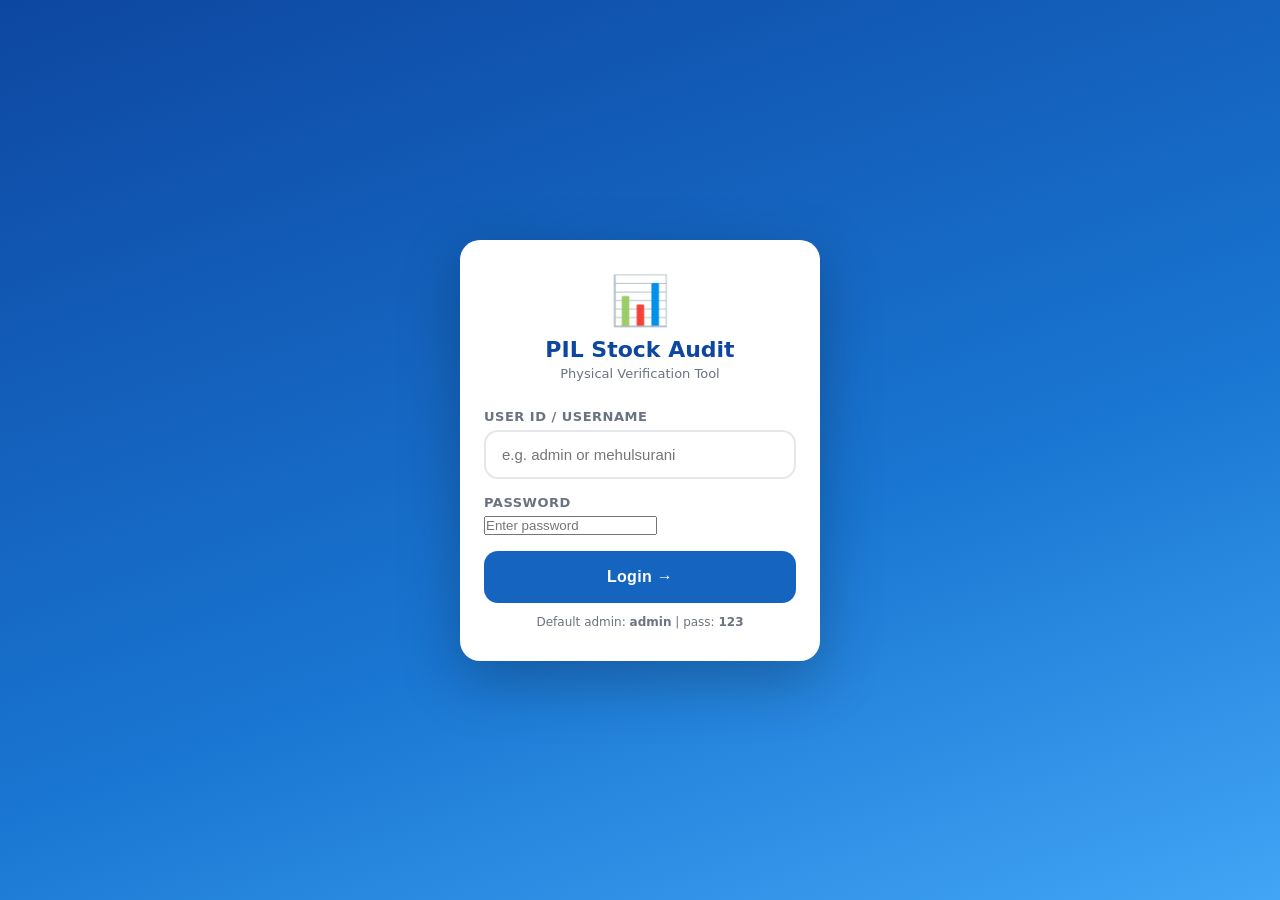
==== templates/index.html @ 413b3067 "Complete stock audit tool: mobile verification, extra stock with photos, ID/Password auth, and Railw" ====
<!DOCTYPE html>
<html lang="en">
<head>
  <meta charset="UTF-8">
  <meta name="viewport" content="width=device-width, initial-scale=1, maximum-scale=1, user-scalable=no">
  <meta name="theme-color" content="#1565C0">
  <meta name="apple-mobile-web-app-capable" content="yes">
  <meta name="apple-mobile-web-app-status-bar-style" content="black-translucent">
  <title>PIL Stock Audit</title>
  <link rel="stylesheet" href="/static/style.css?v=4">
</head>
<body>

<!-- ══ TOAST CONTAINER ══════════════════════════════ -->
<div class="toast-container" id="toastContainer"></div>

<!-- ══ SPINNER ══════════════════════════════════════ -->
<div class="spinner-overlay" id="spinner"><div class="spinner"></div></div>

<!-- ══════════════════════════════════════════════════
     LOGIN SCREEN — STEP 1: SELECT NAME
══════════════════════════════════════════════════ -->
<div id="loginScreen">
  <div class="login-card">
    <div class="login-logo">📊</div>
    <div class="login-title">PIL Stock Audit</div>
    <div class="login-sub">Physical Verification Tool</div>

    <!-- Step 1: User ID and Password Login -->
    <div id="loginStep1">
      <div class="form-group">
        <label>User ID / Username</label>
        <input type="text" id="loginUsername" placeholder="e.g. admin or mehulsurani" autocomplete="username">
      </div>
      <div class="form-group">
        <label>Password</label>
        <input type="password" id="loginPassword" placeholder="Enter password" autocomplete="current-password">
      </div>
      <button class="btn btn-primary" onclick="App.loginStep1()">Login →</button>
      <div style="font-size:12px; color:var(--text-muted); text-align:center; margin-top:12px;">
        Default admin: <b>admin</b> | pass: <b>123</b>
      </div>
    </div>

    <!-- Step 2: Department (non-admin only) -->
    <div id="loginStep2" style="display:none;">
      <div style="display:flex; align-items:center; gap:10px; margin-bottom:20px;">
        <button onclick="App.backToStep1()" style="background:none;border:none;font-size:20px;cursor:pointer;color:var(--primary);">←</button>
        <div>
          <div style="font-weight:700;" id="loginNameDisplay"></div>
          <div style="font-size:13px;color:var(--text-muted);">Select your department for stock verification</div>
        </div>
      </div>
      <div id="deptSelectList">
        <div class="empty-state" style="padding:24px 0;">
          <div class="empty-icon" style="font-size:32px;">⏳</div>
          <p>Loading departments...</p>
        </div>
      </div>
    </div>

  </div>
</div>

<!-- ══════════════════════════════════════════════════
     MAIN APP
══════════════════════════════════════════════════ -->
<div id="mainApp" style="display:none;">

  <!-- TOP BAR -->
  <div class="topbar">
    <div>
      <div class="topbar-title" id="topbarTitle">Stock Audit</div>
      <div class="topbar-user" id="topbarUser"></div>
    </div>
    <div class="topbar-right">
      <button class="icon-btn" onclick="App.logout()" title="Logout">⏻</button>
    </div>
  </div>

  <!-- ── DASHBOARD PAGE ─────────────────────────── -->
  <div class="page active" id="pageDashboard">

    <!-- Dashboard header row: title + refresh -->
    <div class="dash-header-row">
      <div class="section-title" style="margin:0;" id="dashSectionTitle">Departments</div>
      <button class="refresh-btn" onclick="Dashboard.refresh()" title="Refresh all departments">
        🔄 Refresh
      </button>
    </div>

    <div id="deptList">
      <div class="empty-state">
        <div class="empty-icon">📂</div>
        <p>No data loaded yet.</p>
      </div>
    </div>

    <!-- Admin only section -->
    <div id="adminSection" style="display:none;">
      <div class="divider"></div>
      <div class="section-title">Admin Actions</div>
      <button class="btn btn-primary" onclick="Modals.openImport()">📤 Import Excel</button>
      <div class="mt-8"></div>
      <button class="btn btn-outline" onclick="Admin.exportDept()">📥 Export Report</button>

      <!-- Staff Management -->
      <div class="divider"></div>
      <div class="section-title">👥 Team &amp; Role Management</div>
      <div class="text-muted" style="margin-bottom:10px; font-size:13px;">
        Create or remove team members and assign roles (Admin / Team).
      </div>

      <!-- Add new staff -->
      <div class="staff-add-card">
        <div class="form-group" style="margin-bottom:8px;">
          <input type="text" id="newStaffName" placeholder="Full Name (e.g. Rahul Sharma)">
        </div>
        <div style="display:flex; gap:8px; margin-bottom:8px;">
          <input type="text" id="newStaffUsername" placeholder="User ID (e.g. rahul)" style="flex:1;">
          <input type="password" id="newStaffPassword" placeholder="Password" style="flex:1;" value="123">
        </div>
        <div style="display:flex; justify-content:space-between; align-items:center;">
          <label class="admin-toggle">
            <input type="checkbox" id="newStaffAdmin"> <b>Make Admin</b> (full access)
          </label>
          <button class="btn btn-success" style="width:auto; padding:8px 18px; min-height:40px;" onclick="Staff.add()">➕ Add Member</button>
        </div>
      </div>

      <!-- Staff list -->
      <div id="staffList" style="margin-top:12px;">
        <div class="text-muted" style="text-align:center;padding:12px">Loading...</div>
      </div>
    </div>
  </div>

  <!-- ── AUDIT PAGE ──────────────────────────────── -->
  <div class="page" id="pageAudit">

    <!-- Dept chips — Admin only -->
    <div class="dept-selector" id="deptChips" style="display:none;"></div>

    <!-- Filter bar -->
    <div class="filter-bar">
      <div class="filter-bar-header">
        <span class="filter-title">🔍 Search &amp; Filter</span>
        <button class="filter-settings-btn" onclick="Modals.openFilterConfig()">⚙️ Filters</button>
      </div>
      <div class="filter-inputs">
        <input type="text" id="globalSearch" placeholder="Search anything..." oninput="Audit.applyFilter()">
        <div id="dynamicFilters"></div>
      </div>
    </div>

    <div class="results-meta" id="resultsMeta"></div>
    <div id="stockList"></div>
  </div>

  <!-- ── ADD NEW STOCK PAGE (Extra Stock + Photo combined) ── -->
  <div class="page" id="pageAdd">
    <div class="add-form">
      <div class="section-title">📦 Extra Stock Entry</div>
      <div class="text-muted" style="font-size:13px; margin-bottom:16px;">
        Found stock not in management sheet? Add it here with a photo.
      </div>

      <!-- Photo capture — at top -->
      <div class="form-group">
        <label>📸 Stock Photo <span style="font-weight:400;color:var(--text-muted)">(recommended)</span></label>
        <div class="photo-upload-area" id="extraPhotoArea" onclick="document.getElementById('extraPhotoInput').click()" style="margin-bottom:0;">
          <div class="photo-icon" id="extraPhotoIcon">📷</div>
          <div class="photo-label" id="extraPhotoLabel">Tap to take photo or choose from gallery</div>
          <img class="photo-preview" id="extraPhotoPreview" style="display:none;">
        </div>
        <input type="file" id="extraPhotoInput" accept="image/*" capture="environment"
               style="display:none" onchange="ExtraStock.onPhotoSelect(this)">
      </div>

      <!-- Stock detail fields (from dept columns) -->
      <div id="addFormFields">
        <div class="empty-state"><p>Loading fields...</p></div>
      </div>

      <div class="form-group">
        <label>Remark <span style="font-weight:400;color:var(--text-muted)">(optional)</span></label>
        <input type="text" id="extraRemark" placeholder="Any notes about this extra stock?">
      </div>

      <div class="mt-12" id="addSubmitBtn" style="display:none;">
        <button class="btn btn-success" onclick="ExtraStock.submit()">✅ Submit Extra Stock</button>
      </div>
    </div>
  </div>

  <!-- ── BOTTOM NAV (3 items) ──────────────────────── -->
  <div class="bottom-nav">
    <button class="nav-item active" id="nav-dashboard" onclick="App.showPage('dashboard')">
      <span class="nav-icon">🏠</span>
      <span>Home</span>
    </button>
    <button class="nav-item" id="nav-audit" onclick="App.showPage('audit')">
      <span class="nav-icon">✅</span>
      <span>Audit</span>
    </button>
    <button class="nav-item" id="nav-add" onclick="App.showPage('add')">
      <span class="nav-icon">➕</span>
      <span>Extra Stock</span>
    </button>
  </div>

</div>

<!-- ══════════════════════════════════════════════════
     MODAL: IMPORT EXCEL (Admin only)
══════════════════════════════════════════════════ -->
<div class="modal-overlay" id="importModal">
  <div class="modal-sheet">
    <div class="modal-handle"></div>
    <div class="modal-title">📤 Import Excel</div>

    <div class="form-group">
      <label>Department Name</label>
      <input type="text" id="importDeptName" placeholder="e.g. Fabric, Yarn, Packaging">
    </div>

    <div class="form-group">
      <label>Excel File</label>
      <input type="file" id="importFile" accept=".xlsx,.xls">
    </div>

    <div id="importQtyField" style="display:none;">
      <div class="form-group">
        <label>Management Qty Column Name <span style="font-weight:400;color:var(--text-muted)">(optional)</span></label>
        <input type="text" id="importQtyColumn" placeholder="e.g. Net, Qty, Weight — leave blank if none">
        <div id="importColumnsHint" style="font-size:12px; color:var(--text-muted); margin-top:4px;"></div>
      </div>
    </div>

    <div class="form-group" id="importPreview" style="display:none;">
      <div class="text-muted" id="importPreviewText"></div>
    </div>

    <button class="btn btn-primary" onclick="Admin.importExcel()">Import Now</button>
    <div class="mt-8"></div>
    <button class="btn btn-ghost" onclick="Modals.close('importModal')">Cancel</button>
  </div>
</div>

<!-- ══════════════════════════════════════════════════
     MODAL: FILTER CONFIG (User-configurable)
══════════════════════════════════════════════════ -->
<div class="modal-overlay" id="filterModal">
  <div class="modal-sheet">
    <div class="modal-handle"></div>
    <div class="modal-title">⚙️ Choose Your Filters</div>
    <div class="text-muted" style="margin-bottom:16px;">
      Select which columns appear as dedicated filter fields. Your choice is saved on this device.
    </div>
    <div class="filter-toggle-list" id="filterToggleList"></div>
    <div class="mt-16"></div>
    <button class="btn btn-primary" onclick="Audit.applyFilterConfig()">Apply</button>
    <div class="mt-8"></div>
    <button class="btn btn-ghost" onclick="Modals.close('filterModal')">Cancel</button>
  </div>
</div>

<!-- ══════════════════════════════════════════════════
     MODAL: STOCK CARD DETAIL (verify)
══════════════════════════════════════════════════ -->
<div class="modal-overlay" id="stockModal">
  <div class="modal-sheet" id="stockModalContent"></div>
</div>

<script src="https://cdn.sheetjs.com/xlsx-0.20.3/package/dist/xlsx.mini.min.js"></script>
<script src="/static/app.js?v=4"></script>
</body>
</html>
---- static/style.css ----
/* ═══════════════════════════════════════════════
   PIL STOCK AUDIT — MOBILE-FIRST CSS
   Designed ONLY for mobile phones
═══════════════════════════════════════════════ */

* { box-sizing: border-box; margin: 0; padding: 0; -webkit-tap-highlight-color: transparent; }

:root {
  --primary: #1565C0;
  --primary-light: #1976D2;
  --primary-dark: #0D47A1;
  --accent: #FF6F00;
  --success: #2E7D32;
  --warning: #F57F17;
  --danger: #C62828;
  --bg: #F0F4F8;
  --card-bg: #FFFFFF;
  --text: #1A1A2E;
  --text-muted: #6B7280;
  --border: #E5E7EB;
  --radius: 14px;
  --shadow: 0 2px 12px rgba(0,0,0,0.08);
  --bottom-nav-height: 68px;
}

html, body {
  font-family: 'Segoe UI', system-ui, -apple-system, sans-serif;
  background: var(--bg);
  color: var(--text);
  min-height: 100vh;
  font-size: 15px;
  overscroll-behavior: none;
}

/* ── SCREEN SYSTEM ───────────────────────────────── */
.screen { display: none; min-height: 100vh; }
.screen.active { display: block; }

/* ══════════════════════════════════════════════════
   LOGIN SCREEN
══════════════════════════════════════════════════ */
#loginScreen {
  display: flex;
  flex-direction: column;
  align-items: center;
  justify-content: center;
  min-height: 100vh;
  padding: 24px;
  background: linear-gradient(160deg, #0D47A1 0%, #1976D2 60%, #42A5F5 100%);
}

.login-card {
  background: white;
  border-radius: 20px;
  padding: 32px 24px;
  width: 100%;
  max-width: 360px;
  box-shadow: 0 20px 60px rgba(0,0,0,0.25);
}

.login-logo {
  font-size: 48px;
  text-align: center;
  margin-bottom: 8px;
}

.login-title {
  font-size: 22px;
  font-weight: 700;
  color: var(--primary-dark);
  text-align: center;
  margin-bottom: 4px;
}

.login-sub {
  font-size: 13px;
  color: var(--text-muted);
  text-align: center;
  margin-bottom: 28px;
}

/* ── FORM ELEMENTS ───────────────────────────────── */
select, input[type="text"], input[type="number"], input[type="file"], textarea {
  width: 100%;
  padding: 14px 16px;
  border: 2px solid var(--border);
  border-radius: var(--radius);
  font-size: 15px;
  color: var(--text);
  background: white;
  outline: none;
  transition: border-color 0.2s;
  -webkit-appearance: none;
  appearance: none;
}

select:focus, input:focus, textarea:focus {
  border-color: var(--primary);
}

label {
  display: block;
  font-size: 13px;
  font-weight: 600;
  color: var(--text-muted);
  margin-bottom: 6px;
  text-transform: uppercase;
  letter-spacing: 0.5px;
}

.form-group { margin-bottom: 16px; }

/* ── BUTTONS ─────────────────────────────────────── */
.btn {
  display: flex;
  align-items: center;
  justify-content: center;
  gap: 8px;
  width: 100%;
  padding: 15px 20px;
  border: none;
  border-radius: var(--radius);
  font-size: 16px;
  font-weight: 600;
  cursor: pointer;
  transition: opacity 0.15s, transform 0.1s;
  min-height: 52px;
  letter-spacing: 0.3px;
}

.btn:active { transform: scale(0.97); opacity: 0.9; }

.btn-primary { background: var(--primary); color: white; }
.btn-success { background: var(--success); color: white; }
.btn-accent  { background: var(--accent); color: white; }
.btn-danger  { background: var(--danger); color: white; }
.btn-outline {
  background: transparent;
  color: var(--primary);
  border: 2px solid var(--primary);
}
.btn-sm {
  padding: 10px 16px;
  font-size: 14px;
  min-height: 42px;
}
.btn-ghost {
  background: var(--bg);
  color: var(--text);
  border: none;
}

/* ══════════════════════════════════════════════════
   MAIN APP LAYOUT
══════════════════════════════════════════════════ */
#mainApp { padding-bottom: var(--bottom-nav-height); }

/* ── TOP HEADER ──────────────────────────────────── */
.topbar {
  position: sticky;
  top: 0;
  z-index: 100;
  background: var(--primary);
  color: white;
  padding: 14px 16px 12px;
  display: flex;
  align-items: center;
  justify-content: space-between;
  box-shadow: 0 2px 8px rgba(0,0,0,0.2);
}

.topbar-title { font-size: 17px; font-weight: 700; }
.topbar-user  { font-size: 13px; opacity: 0.85; }
.topbar-right { display: flex; align-items: center; gap: 12px; }

.icon-btn {
  background: rgba(255,255,255,0.15);
  border: none;
  color: white;
  width: 36px; height: 36px;
  border-radius: 50%;
  font-size: 18px;
  cursor: pointer;
  display: flex; align-items: center; justify-content: center;
}

/* ── BOTTOM NAV ──────────────────────────────────── */
.bottom-nav {
  position: fixed;
  bottom: 0; left: 0; right: 0;
  height: var(--bottom-nav-height);
  background: white;
  border-top: 1px solid var(--border);
  display: flex;
  z-index: 200;
  box-shadow: 0 -4px 16px rgba(0,0,0,0.08);
}

.nav-item {
  flex: 1;
  display: flex;
  flex-direction: column;
  align-items: center;
  justify-content: center;
  gap: 3px;
  cursor: pointer;
  border: none;
  background: none;
  color: var(--text-muted);
  font-size: 12px;
  font-weight: 500;
  padding: 8px 0;
  transition: color 0.2s;
  -webkit-tap-highlight-color: transparent;
}

.nav-item .nav-icon { font-size: 22px; line-height: 1; }
.nav-item.active { color: var(--primary); }
.nav-item.active .nav-icon { transform: scale(1.1); }

/* ── PAGE CONTENT ────────────────────────────────── */
.page { display: none; padding: 16px; }
.page.active { display: block; }

/* ══════════════════════════════════════════════════
   DASHBOARD (DEPT PROGRESS)
══════════════════════════════════════════════════ */
.section-title {
  font-size: 13px;
  font-weight: 700;
  color: var(--text-muted);
  text-transform: uppercase;
  letter-spacing: 0.8px;
  margin-bottom: 12px;
}

.dept-card {
  background: var(--card-bg);
  border-radius: var(--radius);
  padding: 16px;
  margin-bottom: 12px;
  box-shadow: var(--shadow);
  cursor: pointer;
  transition: transform 0.15s;
}

.dept-card:active { transform: scale(0.98); }

.dept-card-header {
  display: flex;
  align-items: center;
  justify-content: space-between;
  margin-bottom: 12px;
}

.dept-name { font-size: 17px; font-weight: 700; }
.dept-count { font-size: 13px; color: var(--text-muted); }

.progress-bar {
  background: var(--bg);
  border-radius: 100px;
  height: 10px;
  overflow: hidden;
}

.progress-fill {
  height: 100%;
  border-radius: 100px;
  background: linear-gradient(90deg, var(--primary), #42A5F5);
  transition: width 0.6s ease;
}

.dept-stats {
  display: flex;
  gap: 12px;
  margin-top: 10px;
}

.stat-pill {
  flex: 1;
  text-align: center;
  padding: 6px;
  border-radius: 8px;
  font-size: 12px;
  font-weight: 600;
}

.stat-pill.verified { background: #E8F5E9; color: var(--success); }
.stat-pill.pending  { background: #FFF8E1; color: var(--warning); }
.stat-pill.diff     { background: #FFEBEE; color: var(--danger); }

/* Admin actions inside dept card */
.dept-card-admin-actions {
  display: flex;
  gap: 8px;
  margin-top: 14px;
  padding-top: 12px;
  border-top: 1px dashed var(--border);
}
.btn-card-action {
  flex: 1;
  padding: 8px 10px;
  border-radius: 8px;
  font-size: 13px;
  font-weight: 600;
  cursor: pointer;
  display: flex;
  align-items: center;
  justify-content: center;
  gap: 4px;
  transition: all 0.15s;
  border: 1px solid transparent;
}
.btn-card-action:active {
  transform: scale(0.97);
}
.btn-card-action.export {
  background: #E3F2FD;
  color: var(--primary);
  border-color: #BBDEFB;
}
.btn-card-action.remove {
  background: #FFEBEE;
  color: var(--danger);
  border-color: #FFCDD2;
}

/* ══════════════════════════════════════════════════
   AUDIT (STOCK LIST)
══════════════════════════════════════════════════ */
.filter-bar {
  background: white;
  border-radius: var(--radius);
  padding: 12px;
  margin-bottom: 12px;
  box-shadow: var(--shadow);
}

.filter-bar-header {
  display: flex;
  align-items: center;
  justify-content: space-between;
  margin-bottom: 10px;
}

.filter-title { font-size: 14px; font-weight: 600; }

.filter-settings-btn {
  background: var(--bg);
  border: none;
  border-radius: 8px;
  padding: 6px 10px;
  font-size: 13px;
  cursor: pointer;
  color: var(--primary);
  font-weight: 600;
}

.filter-inputs { display: flex; flex-direction: column; gap: 8px; }

.filter-inputs input {
  padding: 11px 14px;
  font-size: 14px;
  border-radius: 10px;
  border: 1.5px solid var(--border);
}

.results-meta {
  font-size: 13px;
  color: var(--text-muted);
  margin-bottom: 10px;
  padding: 0 4px;
}

/* ── STOCK CARD ──────────────────────────────────── */
.stock-card {
  background: var(--card-bg);
  border-radius: var(--radius);
  padding: 14px;
  margin-bottom: 10px;
  box-shadow: var(--shadow);
  border-left: 4px solid var(--border);
  transition: border-color 0.2s;
}

.stock-card.verified   { border-left-color: var(--success); }
.stock-card.discrepant { border-left-color: var(--danger); }
.stock-card.editing    { border-left-color: var(--warning); }

.stock-card-header {
  display: flex;
  justify-content: space-between;
  align-items: flex-start;
  margin-bottom: 10px;
}

.stock-card-title { font-size: 16px; font-weight: 700; }
.stock-card-sub   { font-size: 13px; color: var(--text-muted); margin-top: 2px; }

.status-badge {
  padding: 4px 10px;
  border-radius: 100px;
  font-size: 11px;
  font-weight: 700;
  text-transform: uppercase;
  letter-spacing: 0.5px;
  white-space: nowrap;
}

.badge-pending    { background: #FFF8E1; color: var(--warning); }
.badge-verified   { background: #E8F5E9; color: var(--success); }
.badge-discrepant { background: #FFEBEE; color: var(--danger); }

.stock-data-grid {
  display: grid;
  grid-template-columns: 1fr 1fr;
  gap: 6px;
  margin-bottom: 12px;
}

.data-item { font-size: 13px; }
.data-label { color: var(--text-muted); font-size: 11px; text-transform: uppercase; font-weight: 600; }
.data-value { font-weight: 600; margin-top: 1px; }

.mgmt-qty-row {
  display: flex;
  align-items: center;
  justify-content: space-between;
  background: var(--bg);
  border-radius: 10px;
  padding: 10px 14px;
  margin-bottom: 12px;
}

.mgmt-qty-label { font-size: 13px; color: var(--text-muted); }
.mgmt-qty-value { font-size: 18px; font-weight: 700; color: var(--primary); }

.warning-banner {
  background: #FFF8E1;
  border: 1px solid #FFE082;
  border-radius: 8px;
  padding: 8px 12px;
  font-size: 13px;
  color: var(--warning);
  margin-bottom: 10px;
  display: flex;
  align-items: center;
  gap: 6px;
}

.action-row {
  display: grid;
  grid-template-columns: 1fr 1fr;
  gap: 8px;
  margin-top: 10px;
}

.action-row .btn-success { grid-column: span 2; }

/* ══════════════════════════════════════════════════
   ADD NEW STOCK
══════════════════════════════════════════════════ */
.add-form {
  background: white;
  border-radius: var(--radius);
  padding: 16px;
  box-shadow: var(--shadow);
}

/* ══════════════════════════════════════════════════
   PHOTO TAB
══════════════════════════════════════════════════ */
.photo-upload-area {
  background: white;
  border: 2px dashed var(--border);
  border-radius: var(--radius);
  padding: 32px 16px;
  text-align: center;
  margin-bottom: 16px;
  cursor: pointer;
}

.photo-upload-area.has-file {
  border-color: var(--primary);
  background: #E3F2FD;
}

.photo-icon { font-size: 48px; margin-bottom: 8px; }
.photo-label { font-size: 15px; color: var(--text-muted); }
.photo-preview {
  width: 100%;
  max-height: 250px;
  object-fit: cover;
  border-radius: 10px;
  margin-top: 10px;
  display: none;
}

/* ══════════════════════════════════════════════════
   ADMIN PANEL
══════════════════════════════════════════════════ */
.admin-card {
  background: white;
  border-radius: var(--radius);
  padding: 16px;
  margin-bottom: 12px;
  box-shadow: var(--shadow);
}

.admin-card-title {
  font-size: 16px;
  font-weight: 700;
  margin-bottom: 12px;
  display: flex;
  align-items: center;
  gap: 8px;
}

/* ══════════════════════════════════════════════════
   MODALS
══════════════════════════════════════════════════ */
.modal-overlay {
  position: fixed;
  inset: 0;
  background: rgba(0,0,0,0.5);
  z-index: 500;
  display: none;
  align-items: flex-end;
  justify-content: center;
}

.modal-overlay.open { display: flex; }

.modal-sheet {
  background: white;
  border-radius: 20px 20px 0 0;
  width: 100%;
  max-height: 85vh;
  overflow-y: auto;
  padding: 20px 16px 32px;
  animation: slideUp 0.25s ease;
}

@keyframes slideUp {
  from { transform: translateY(100%); }
  to   { transform: translateY(0); }
}

.modal-handle {
  width: 40px; height: 4px;
  background: var(--border);
  border-radius: 100px;
  margin: 0 auto 16px;
}

.modal-title {
  font-size: 18px;
  font-weight: 700;
  margin-bottom: 16px;
}

/* ── FILTER CONFIG MODAL ─────────────────────────── */
.filter-toggle-list { display: flex; flex-direction: column; gap: 8px; }

.filter-toggle-item {
  display: flex;
  align-items: center;
  justify-content: space-between;
  padding: 12px 14px;
  background: var(--bg);
  border-radius: 10px;
}

.toggle-label { font-size: 15px; font-weight: 500; }

/* Custom toggle switch */
.toggle {
  position: relative;
  width: 48px; height: 26px;
}

.toggle input { opacity: 0; width: 0; height: 0; }

.toggle-slider {
  position: absolute;
  cursor: pointer;
  inset: 0;
  background: #ccc;
  border-radius: 26px;
  transition: 0.3s;
}

.toggle-slider:before {
  content: "";
  position: absolute;
  width: 20px; height: 20px;
  left: 3px; top: 3px;
  background: white;
  border-radius: 50%;
  transition: 0.3s;
}

.toggle input:checked + .toggle-slider { background: var(--primary); }
.toggle input:checked + .toggle-slider:before { transform: translateX(22px); }

/* ══════════════════════════════════════════════════
   TOAST NOTIFICATIONS
══════════════════════════════════════════════════ */
.toast-container {
  position: fixed;
  top: 16px; left: 50%;
  transform: translateX(-50%);
  z-index: 9999;
  display: flex;
  flex-direction: column;
  gap: 8px;
  width: 90%;
  max-width: 340px;
}

.toast {
  padding: 12px 16px;
  border-radius: 12px;
  font-size: 14px;
  font-weight: 500;
  color: white;
  box-shadow: 0 4px 16px rgba(0,0,0,0.2);
  animation: fadeInDown 0.3s ease, fadeOut 0.3s ease 2.7s forwards;
}

.toast.success { background: var(--success); }
.toast.error   { background: var(--danger); }
.toast.warning { background: var(--warning); }
.toast.info    { background: var(--primary); }

@keyframes fadeInDown {
  from { opacity: 0; transform: translateY(-10px); }
  to   { opacity: 1; transform: translateY(0); }
}

@keyframes fadeOut {
  to { opacity: 0; transform: translateY(-10px); }
}

/* ══════════════════════════════════════════════════
   LOADING SPINNER
══════════════════════════════════════════════════ */
.spinner-overlay {
  position: fixed; inset: 0;
  background: rgba(255,255,255,0.7);
  display: none;
  align-items: center;
  justify-content: center;
  z-index: 800;
  backdrop-filter: blur(2px);
}

.spinner-overlay.show { display: flex; }

.spinner {
  width: 44px; height: 44px;
  border: 4px solid var(--border);
  border-top-color: var(--primary);
  border-radius: 50%;
  animation: spin 0.8s linear infinite;
}

@keyframes spin { to { transform: rotate(360deg); } }

/* ══════════════════════════════════════════════════
   EMPTY STATES
══════════════════════════════════════════════════ */
.empty-state {
  text-align: center;
  padding: 48px 24px;
  color: var(--text-muted);
}

.empty-state .empty-icon { font-size: 48px; margin-bottom: 12px; }
.empty-state p { font-size: 15px; }

/* ══════════════════════════════════════════════════
   DEPT SELECTOR (top of Audit page)
══════════════════════════════════════════════════ */
.dept-selector {
  display: flex;
  gap: 8px;
  overflow-x: auto;
  padding-bottom: 4px;
  margin-bottom: 12px;
  scrollbar-width: none;
}

.dept-selector::-webkit-scrollbar { display: none; }

.dept-chip {
  padding: 8px 16px;
  border-radius: 100px;
  border: 2px solid var(--border);
  background: white;
  font-size: 13px;
  font-weight: 600;
  white-space: nowrap;
  cursor: pointer;
  color: var(--text-muted);
  transition: all 0.2s;
}

.dept-chip.active {
  background: var(--primary);
  border-color: var(--primary);
  color: white;
}

/* ══════════════════════════════════════════════════
   UTILITIES
══════════════════════════════════════════════════ */
.mt-8  { margin-top: 8px; }
.mt-12 { margin-top: 12px; }
.mt-16 { margin-top: 16px; }
.text-center { text-align: center; }
.text-muted { color: var(--text-muted); font-size: 13px; }
.divider { height: 1px; background: var(--border); margin: 16px 0; }

/* ── DASHBOARD HEADER ROW ────────────────────────── */
.dash-header-row {
  display: flex;
  align-items: center;
  justify-content: space-between;
  margin: 4px 0 12px;
}
.refresh-btn {
  background: var(--primary);
  color: white;
  border: none;
  border-radius: 20px;
  padding: 7px 16px;
  font-size: 13px;
  font-weight: 600;
  cursor: pointer;
  display: flex;
  align-items: center;
  gap: 5px;
}
.refresh-btn:active { opacity: 0.8; transform: scale(0.97); }

/* ── STATUS BADGES ───────────────────────────────── */
.status-badge {
  font-size: 11px;
  font-weight: 700;
  padding: 3px 10px;
  border-radius: 20px;
  letter-spacing: 0.3px;
}
.status-badge.ready   { background: #C8E6C9; color: #1B5E20; }
.status-badge.working { background: #FFF3E0; color: #E65100; }

/* Progress bar done state — green */
.progress-fill.done { background: #2E7D32; }

/* ── STAFF MANAGEMENT ────────────────────────────── */
.staff-add-card {
  background: white;
  border: 1px solid var(--border);
  border-radius: var(--radius);
  padding: 14px;
  margin-bottom: 12px;
  box-shadow: 0 1px 4px rgba(0,0,0,0.04);
}
.staff-add-row {
  display: flex;
  align-items: center;
  gap: 8px;
  margin-bottom: 4px;
}
.admin-toggle {
  display: flex;
  align-items: center;
  gap: 6px;
  font-size: 13px;
  color: var(--text);
  white-space: nowrap;
  cursor: pointer;
}
.staff-row {
  display: flex;
  align-items: center;
  justify-content: space-between;
  padding: 10px 12px;
  background: var(--bg);
  border-radius: 10px;
  margin-bottom: 6px;
}
.staff-info { display: flex; align-items: center; gap: 8px; }
.staff-name { font-weight: 600; font-size: 14px; }
.staff-badge {
  font-size: 10px;
  font-weight: 700;
  padding: 2px 8px;
  border-radius: 12px;
  letter-spacing: 0.3px;
}
.staff-badge.admin { background: #E3F2FD; color: var(--primary); }
.staff-badge.team  { background: #F3E5F5; color: #6A1B9A; }
.staff-actions { display: flex; gap: 6px; }
.btn-icon {
  background: none;
  border: 1px solid var(--border);
  border-radius: 8px;
  padding: 5px 8px;
  font-size: 15px;
  cursor: pointer;
}
.btn-icon.danger { border-color: #FFCDD2; color: var(--danger); }
.btn-icon:active { opacity: 0.7; }
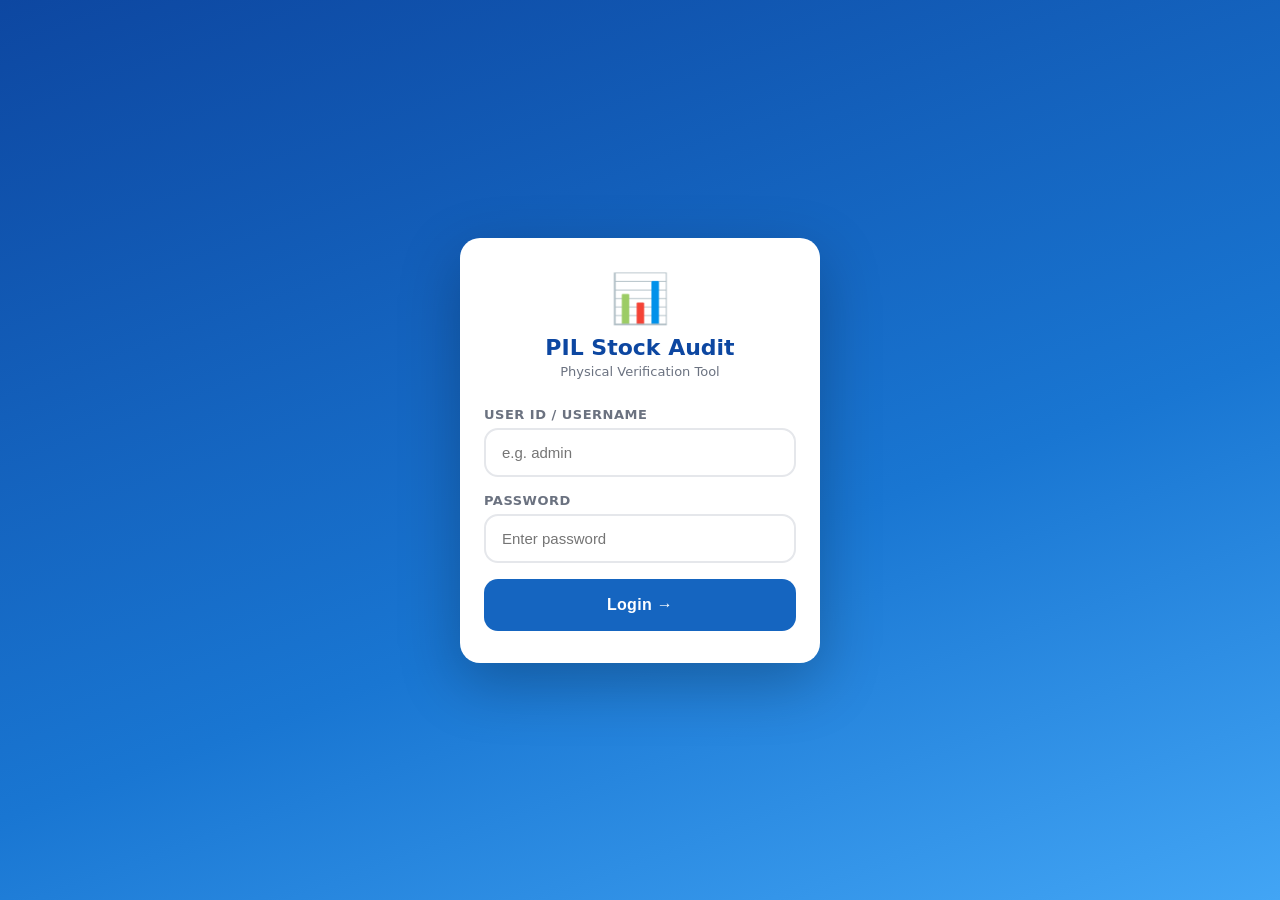
==== commit e0ecdc28: "fix(ui): style password input identical to userid, remove default password hint, and clean placehold" ====
--- a/templates/index.html
+++ b/templates/index.html
@@ -7,7 +7,8 @@
   <meta name="apple-mobile-web-app-capable" content="yes">
   <meta name="apple-mobile-web-app-status-bar-style" content="black-translucent">
   <title>PIL Stock Audit</title>
-  <link rel="stylesheet" href="/static/style.css?v=4">
+  <link rel="stylesheet" href="https://cdn.jsdelivr.net/npm/bootstrap-icons@1.11.2/font/bootstrap-icons.min.css">
+  <link rel="stylesheet" href="/static/style.css?v=7">
 </head>
 <body>
 
@@ -30,16 +31,13 @@
     <div id="loginStep1">
       <div class="form-group">
         <label>User ID / Username</label>
-        <input type="text" id="loginUsername" placeholder="e.g. admin or mehulsurani" autocomplete="username">
+        <input type="text" id="loginUsername" placeholder="e.g. admin" autocomplete="username">
       </div>
       <div class="form-group">
         <label>Password</label>
         <input type="password" id="loginPassword" placeholder="Enter password" autocomplete="current-password">
       </div>
       <button class="btn btn-primary" onclick="App.loginStep1()">Login →</button>
-      <div style="font-size:12px; color:var(--text-muted); text-align:center; margin-top:12px;">
-        Default admin: <b>admin</b> | pass: <b>123</b>
-      </div>
     </div>
 
     <!-- Step 2: Department (non-admin only) -->
@@ -81,12 +79,17 @@
   <!-- ── DASHBOARD PAGE ─────────────────────────── -->
   <div class="page active" id="pageDashboard">
 
-    <!-- Dashboard header row: title + refresh -->
+    <!-- Dashboard header row: title + switch dept + refresh -->
     <div class="dash-header-row">
       <div class="section-title" style="margin:0;" id="dashSectionTitle">Departments</div>
-      <button class="refresh-btn" onclick="Dashboard.refresh()" title="Refresh all departments">
-        🔄 Refresh
-      </button>
+      <div style="display:flex; gap:8px; align-items:center;">
+        <button class="btn btn-outline" id="btnSwitchDept" style="display:none; padding:6px 12px; font-size:12px; font-weight:700; min-height:36px; border-radius:10px;" onclick="App.showDeptSelectionModal()">
+          🔄 Switch Dept
+        </button>
+        <button class="refresh-btn" onclick="Dashboard.refresh()" title="Refresh all departments">
+          🔄 Refresh
+        </button>
+      </div>
     </div>
 
     <div id="deptList">
@@ -138,6 +141,20 @@
   <!-- ── AUDIT PAGE ──────────────────────────────── -->
   <div class="page" id="pageAudit">
 
+    <!-- Top Sub-Header with Back Button -->
+    <div class="page-sub-header">
+      <div style="display:flex; align-items:center; gap:8px;">
+        <button class="header-back-btn" onclick="App.showPage('dashboard')" title="Back to Departments">←</button>
+        <div>
+          <div class="page-sub-title" id="auditDeptTitle">Department Audit</div>
+          <div class="page-sub-desc" id="auditDeptSubtitle">General Physical Verification</div>
+        </div>
+      </div>
+      <div style="display:flex; align-items:center; gap:6px;">
+        <button class="header-action-btn" onclick="Audit.loadStock()" title="Refresh Stock">🔄</button>
+      </div>
+    </div>
+
     <!-- Dept chips — Admin only -->
     <div class="dept-selector" id="deptChips" style="display:none;"></div>
 
@@ -159,6 +176,15 @@
 
   <!-- ── ADD NEW STOCK PAGE (Extra Stock + Photo combined) ── -->
   <div class="page" id="pageAdd">
+    <div class="page-sub-header" style="margin-bottom:12px;">
+      <div style="display:flex; align-items:center; gap:8px;">
+        <button class="header-back-btn" onclick="App.showPage('dashboard')" title="Back to Departments">←</button>
+        <div>
+          <div class="page-sub-title">Extra Stock Entry</div>
+          <div class="page-sub-desc">Found stock not in management sheet</div>
+        </div>
+      </div>
+    </div>
     <div class="add-form">
       <div class="section-title">📦 Extra Stock Entry</div>
       <div class="text-muted" style="font-size:13px; margin-bottom:16px;">
@@ -193,8 +219,283 @@
     </div>
   </div>
 
+  <!-- ── FINISH GOODS SPECIFIC METHOD PAGE ─────────────── -->
+  <div class="page" id="pageFGAudit">
+    <!-- FG Top Sub-Header -->
+    <div class="fg-header">
+      <div style="display:flex; align-items:center; gap:8px;">
+        <button class="fg-back-btn" onclick="App.showPage('dashboard')" title="Back to Departments">←</button>
+        <div>
+          <div class="fg-title" id="fgDeptTitle">Finish Goods</div>
+          <div class="fg-subtitle">Specific Method Audit</div>
+        </div>
+      </div>
+      <div style="display:flex; align-items:center; gap:8px;">
+        <span class="fg-progress-badge" id="fgTopProgressBadge">0 / 0 Pcs</span>
+        <button class="fg-refresh-btn" onclick="FG.refreshAll()" title="Refresh">🔄</button>
+      </div>
+    </div>
+
+    <!-- FG Container Views -->
+    <div class="fg-container">
+
+      <!-- ── VIEW 1: VERIFY (MAIN FLOOR AUDITOR INTERFACE) ── -->
+      <section id="fgViewVerify">
+        <!-- 1. Select Party Card -->
+        <div class="fg-card">
+          <label class="fg-card-label">
+            <i class="bi bi-building me-1 text-primary"></i>1. SELECT PARTY
+          </label>
+          <div class="searchable-combobox" id="fgComboParty">
+            <div class="combobox-input-group">
+              <span class="combobox-icon"><i class="bi bi-search"></i></span>
+              <input type="text" class="combobox-input" id="fgPartySearch" placeholder="Search party or tap to select..." autocomplete="off"
+                     onclick="FG.openPartyDropdown()" oninput="FG.filterPartyDropdown()" onfocus="FG.openPartyDropdown()">
+              <button class="combobox-clear" type="button" id="fgBtnClearParty" onclick="FG.clearPartySelection()" style="display:none;">✕</button>
+              <button class="combobox-toggle" type="button" onclick="FG.togglePartyDropdown()">▾</button>
+            </div>
+            <div class="combobox-dropdown" id="fgPartyDropdown"></div>
+          </div>
+
+          <div id="fgPartyChip" class="fg-party-chip" style="display:none;">
+            <div class="d-flex justify-content-between align-items-center mb-1">
+              <span class="fw-bold text-primary" id="fgPartyChipName">Party</span>
+              <span class="badge bg-primary" id="fgPartyChipPct">0%</span>
+            </div>
+            <div class="progress mb-2" style="height:6px; background:#e2e8f0; border-radius:4px; overflow:hidden;">
+              <div class="progress-bar bg-success" id="fgPartyChipBar" style="width:0%; height:100%; background:var(--success); transition:width 0.3s;"></div>
+            </div>
+            <div class="d-flex justify-content-between text-muted" style="font-size:12px;">
+              <span>Target: <b id="fgPartyChipTarget" class="text-dark">0</b></span>
+              <span>Verified: <b id="fgPartyChipVerified" class="text-success">0</b></span>
+              <span>Pending: <b id="fgPartyChipPending" class="text-warning">0</b></span>
+            </div>
+          </div>
+        </div>
+
+        <!-- 2. Select Order Card -->
+        <div class="fg-card" id="fgCardOrder">
+          <label class="fg-card-label">
+            <i class="bi bi-tag me-1 text-primary"></i>2. SELECT ORDER NO
+          </label>
+          <div class="searchable-combobox" id="fgComboOrder">
+            <div class="combobox-input-group">
+              <span class="combobox-icon"><i class="bi bi-search"></i></span>
+              <input type="text" class="combobox-input" id="fgOrderSearch" placeholder="Choose party first..." autocomplete="off" disabled
+                     onclick="FG.openOrderDropdown()" oninput="FG.filterOrderDropdown()" onfocus="FG.openOrderDropdown()">
+              <button class="combobox-clear" type="button" id="fgBtnClearOrder" onclick="FG.clearOrderSelection()" style="display:none;">✕</button>
+              <button class="combobox-toggle" type="button" id="fgBtnToggleOrder" onclick="FG.toggleOrderDropdown()" disabled>▾</button>
+            </div>
+            <div class="combobox-dropdown" id="fgOrderDropdown"></div>
+          </div>
+
+          <!-- Order Specs & Target Counters -->
+          <div id="fgOrderSpecs" class="fg-order-specs" style="display:none;">
+            <div class="d-flex justify-content-between align-items-center mb-2">
+              <div class="fw-bold" id="fgDispOrderNo" style="font-size:16px;">Order #—</div>
+              <span class="badge-status status-pending" id="fgDispStatusBadge">Pending</span>
+            </div>
+            <div class="specs-grid mb-2">
+              <div><span class="text-muted">Size:</span> <b id="fgDispBagSize">—</b></div>
+              <div><span class="text-muted">Type:</span> <b id="fgDispType">—</b></div>
+              <div><span class="text-muted">Wt:</span> <b id="fgDispBagWt">—</b></div>
+              <div><span class="text-muted">Qty:</span> <b id="fgDispOrderQty">—</b> Bags</div>
+            </div>
+
+            <!-- 3-Pill Counters -->
+            <div class="stat-pills-row">
+              <div class="stat-pill-box">
+                <div class="stat-pill-title">Target</div>
+                <div class="stat-pill-value text-primary" id="fgDispTargetPcs">0</div>
+              </div>
+              <div class="stat-pill-box">
+                <div class="stat-pill-title">Verified</div>
+                <div class="stat-pill-value text-success" id="fgDispVerifiedPcs">0</div>
+              </div>
+              <div class="stat-pill-box">
+                <div class="stat-pill-title">Pending</div>
+                <div class="stat-pill-value text-warning" id="fgDispPendingPcs">0</div>
+              </div>
+            </div>
+          </div>
+        </div>
+
+        <!-- 3. Verification Batch Entry Calculator -->
+        <div class="fg-card" id="fgCardCalc" style="display:none;">
+          <div class="d-flex justify-content-between align-items-center mb-2">
+            <label class="fg-card-label mb-0">
+              <i class="bi bi-calculator me-1 text-primary"></i>3. VERIFICATION BATCH ENTRY
+            </label>
+            <span class="badge bg-light text-muted border" id="fgCalcOrderTag">Order</span>
+          </div>
+
+          <form onsubmit="FG.submitBatch(event)">
+            <!-- Bales Stepper -->
+            <div class="form-group mb-3">
+              <label class="stepper-label">Bales Count</label>
+              <div class="input-group-stepper">
+                <button type="button" class="btn-step" onclick="FG.stepVal('fgInBales', -1)">−</button>
+                <input type="number" class="form-control-stepper" id="fgInBales" value="0" min="0" oninput="FG.updateLiveCalc()">
+                <button type="button" class="btn-step" onclick="FG.stepVal('fgInBales', 1)">+</button>
+              </div>
+            </div>
+
+            <!-- Pcs Per Bale Stepper -->
+            <div class="form-group mb-3">
+              <label class="stepper-label">Pieces Per Bale</label>
+              <div class="input-group-stepper">
+                <button type="button" class="btn-step" onclick="FG.stepVal('fgInPcsPerBale', -5)">−</button>
+                <input type="number" class="form-control-stepper" id="fgInPcsPerBale" value="0" min="0" oninput="FG.updateLiveCalc()">
+                <button type="button" class="btn-step" onclick="FG.stepVal('fgInPcsPerBale', 5)">+</button>
+              </div>
+            </div>
+
+            <!-- Loose Bags Stepper -->
+            <div class="form-group mb-3">
+              <label class="stepper-label">Loose Bags / Pieces</label>
+              <div class="input-group-stepper">
+                <button type="button" class="btn-step" onclick="FG.stepVal('fgInLoose', -1)">−</button>
+                <input type="number" class="form-control-stepper" id="fgInLoose" value="0" min="0" oninput="FG.updateLiveCalc()">
+                <button type="button" class="btn-step" onclick="FG.stepVal('fgInLoose', 1)">+</button>
+              </div>
+            </div>
+
+            <!-- Live Calculation Formula Box -->
+            <div class="calc-box">
+              <div class="calc-formula" id="fgLiveFormulaText">(0 Bales × 0 Pcs) + 0 Loose</div>
+              <div class="calc-total" id="fgLiveTotalText">= 0 Pieces</div>
+            </div>
+
+            <!-- Notes -->
+            <div style="display:flex; gap:8px; margin-bottom:12px;">
+              <div style="flex:1;">
+                <label style="font-size:12px; color:var(--text-muted); margin-bottom:4px; display:block;">Auditor Name</label>
+                <input type="text" id="fgInAuditor" style="padding:10px 12px; font-size:13px;" value="Auditor">
+              </div>
+              <div style="flex:1;">
+                <label style="font-size:12px; color:var(--text-muted); margin-bottom:4px; display:block;">Location / Bay</label>
+                <input type="text" id="fgInRemark" placeholder="e.g. Bay 4" style="padding:10px 12px; font-size:13px;">
+              </div>
+            </div>
+
+            <!-- Submit Button -->
+            <button type="submit" class="btn btn-success btn-verify-lg w-100 shadow-sm" style="height:52px; font-size:16px; font-weight:700; border-radius:12px;">
+              <i class="bi bi-check2-circle me-1"></i>Add Verification Batch
+            </button>
+          </form>
+
+          <!-- Logged Batches History -->
+          <div class="mt-4 pt-3 border-top" id="fgBatchHistorySec">
+            <div class="d-flex justify-content-between align-items-center mb-2">
+              <div class="fw-bold small text-muted">Logged Batches for this Order</div>
+              <span class="badge bg-secondary" id="fgDispBatchCount">0</span>
+            </div>
+            <div id="fgDispBatchList"></div>
+          </div>
+        </div>
+      </section>
+
+      <!-- ── VIEW 2: ORDERS (CARD-BASED SEARCHABLE LIST) ── -->
+      <section id="fgViewOrders" style="display:none;">
+        <div class="fg-card mb-2" style="padding:10px;">
+          <input type="text" id="fgCardSearchInput" placeholder="🔍 Search party or order no..." oninput="FG.renderOrdersCards()" style="padding:10px 14px; margin-bottom:8px;">
+          <div class="d-flex gap-1 overflow-auto pb-1" id="fgFilterStatusPills">
+            <button class="filter-pill active" onclick="FG.setFilter('ALL', this)">All</button>
+            <button class="filter-pill" onclick="FG.setFilter('Pending', this)">Pending</button>
+            <button class="filter-pill" onclick="FG.setFilter('Partial', this)">Partial</button>
+            <button class="filter-pill" onclick="FG.setFilter('Match', this)">Match</button>
+            <button class="filter-pill" onclick="FG.setFilter('Surplus', this)">Surplus</button>
+          </div>
+        </div>
+        <div class="d-flex justify-content-between align-items-center px-1 mb-2 small text-muted">
+          <span id="fgOrdersListCount">Showing 0 orders</span>
+        </div>
+        <div id="fgOrderCardsContainer"></div>
+      </section>
+
+      <!-- ── VIEW 3: AUDIT LOG (ALL TEAM SUBMISSIONS) ── -->
+      <section id="fgViewLog" style="display:none;">
+        <div class="fg-card mb-2" style="padding:10px;">
+          <input type="text" id="fgLogSearchInput" placeholder="🔍 Search entry #, order, party, auditor..." oninput="FG.filterAuditLog()" style="padding:10px 14px; margin-bottom:8px;">
+          <div class="d-flex justify-content-between align-items-center px-1 small text-muted">
+            <span id="fgLogEntriesCount">0 serial entries</span>
+            <button class="btn btn-sm btn-link p-0 text-primary text-decoration-none fw-bold" onclick="FG.loadAuditLog()" style="background:none; border:none; cursor:pointer;">
+              🔄 Refresh Log
+            </button>
+          </div>
+        </div>
+        <div id="fgAuditLogContainer"></div>
+      </section>
+
+      <!-- ── VIEW 4: SUMMARY & MANAGE ── -->
+      <section id="fgViewSummary" style="display:none;">
+        <!-- Metrics Grid -->
+        <div class="stat-pills-row mb-3" style="display:grid; grid-template-columns:1fr 1fr; gap:10px;">
+          <div class="fg-card text-center mb-0" style="padding:16px;">
+            <div class="stat-pill-title">Total Orders</div>
+            <div class="fs-2 fw-bold text-primary" id="fgKpiOrders" style="font-size:28px; font-weight:800;">0</div>
+          </div>
+          <div class="fg-card text-center mb-0" style="padding:16px;">
+            <div class="stat-pill-title">Target Ready</div>
+            <div class="fs-2 fw-bold text-dark" id="fgKpiReady" style="font-size:28px; font-weight:800;">0</div>
+          </div>
+          <div class="fg-card text-center mb-0" style="padding:16px;">
+            <div class="stat-pill-title">Verified</div>
+            <div class="fs-2 fw-bold text-success" id="fgKpiVerified" style="font-size:28px; font-weight:800; color:var(--success);">0</div>
+          </div>
+          <div class="fg-card text-center mb-0" style="padding:16px;">
+            <div class="stat-pill-title">Pending</div>
+            <div class="fs-2 fw-bold text-warning" id="fgKpiPending" style="font-size:28px; font-weight:800; color:var(--warning);">0</div>
+          </div>
+        </div>
+
+        <div style="display:grid; grid-template-columns:1fr 1fr; gap:10px; margin-bottom:14px;">
+          <div style="background:#DCFCE7; border:1px solid #86EFAC; border-radius:12px; padding:12px; text-align:center;">
+            <div style="font-size:12px; font-weight:700; color:#15803D;">MATCHED</div>
+            <div style="font-size:24px; font-weight:800; color:#15803D;" id="fgKpiMatched">0</div>
+          </div>
+          <div style="background:#FEE2E2; border:1px solid #FCA5A5; border-radius:12px; padding:12px; text-align:center;">
+            <div style="font-size:12px; font-weight:700; color:#B91C1C;">DISCREPANCIES</div>
+            <div style="font-size:24px; font-weight:800; color:#B91C1C;" id="fgKpiDiscrepant">0</div>
+          </div>
+        </div>
+
+        <div class="fg-card">
+          <div style="font-weight:700; color:var(--text-muted); margin-bottom:12px;">📊 Reports &amp; Actions</div>
+          <button class="btn btn-success" style="padding:14px; font-size:15px; font-weight:700; margin-bottom:10px; width:100%;" onclick="FG.exportExcel()">
+            📥 Download Detailed Excel Report (2 Sheets)
+          </button>
+          <button class="btn btn-outline" style="padding:12px; font-size:14px; font-weight:600; width:100%;" onclick="App.showPage('dashboard')">
+            ← Return to All Departments
+          </button>
+        </div>
+      </section>
+
+    </div>
+
+    <!-- FG Bottom Navigation (4 tabs) -->
+    <nav class="fg-bottom-nav">
+      <div class="fg-bottom-item active" id="fgTabVerify" onclick="FG.switchTab('verify')">
+        <i class="bi bi-calculator"></i>
+        <span>Verify</span>
+      </div>
+      <div class="fg-bottom-item" id="fgTabOrders" onclick="FG.switchTab('orders')">
+        <i class="bi bi-card-checklist"></i>
+        <span>Orders</span>
+      </div>
+      <div class="fg-bottom-item" id="fgTabLog" onclick="FG.switchTab('log')">
+        <i class="bi bi-journal-check"></i>
+        <span>Audit Log</span>
+      </div>
+      <div class="fg-bottom-item" id="fgTabSummary" onclick="FG.switchTab('summary')">
+        <i class="bi bi-pie-chart"></i>
+        <span>Summary</span>
+      </div>
+    </nav>
+  </div>
+
   <!-- ── BOTTOM NAV (3 items) ──────────────────────── -->
-  <div class="bottom-nav">
+  <div class="bottom-nav" id="mainBottomNav">
     <button class="nav-item active" id="nav-dashboard" onclick="App.showPage('dashboard')">
       <span class="nav-icon">🏠</span>
       <span>Home</span>
@@ -217,23 +518,57 @@
 <div class="modal-overlay" id="importModal">
   <div class="modal-sheet">
     <div class="modal-handle"></div>
-    <div class="modal-title">📤 Import Excel</div>
+    <div class="modal-title">📤 Import Excel Sheet</div>
+
+    <div class="form-group">
+      <label>Verification Method</label>
+      <div style="display:flex; gap:10px; margin-top:6px;">
+        <label id="lblMethodGeneral" style="flex:1; border:2px solid var(--primary); background:#EFF6FF; border-radius:12px; padding:10px; cursor:pointer; text-align:center;">
+          <input type="radio" name="importMethod" value="general" checked onchange="Admin.toggleImportMethod('general')" style="width:auto; margin-bottom:4px;">
+          <div style="font-weight:700; font-size:13px; color:var(--primary);">⚙️ General Method</div>
+          <div style="font-size:11px; color:var(--text-muted);">Fabric, Yarn, Packaging</div>
+        </label>
+        <label id="lblMethodFG" style="flex:1; border:2px solid var(--border); background:white; border-radius:12px; padding:10px; cursor:pointer; text-align:center;">
+          <input type="radio" name="importMethod" value="finish_goods" onchange="Admin.toggleImportMethod('finish_goods')" style="width:auto; margin-bottom:4px;">
+          <div style="font-weight:700; font-size:13px; color:var(--text);">📦 Finish Goods</div>
+          <div style="font-size:11px; color:var(--text-muted);">Bales × Pcs + Loose</div>
+        </label>
+      </div>
+    </div>
 
     <div class="form-group">
       <label>Department Name</label>
-      <input type="text" id="importDeptName" placeholder="e.g. Fabric, Yarn, Packaging">
+      <input type="text" id="importDeptName" placeholder="e.g. Fabric, Yarn, Packaging, or Finish Goods">
     </div>
 
     <div class="form-group">
-      <label>Excel File</label>
+      <label>Excel File (.xlsx / .xls)</label>
       <input type="file" id="importFile" accept=".xlsx,.xls">
     </div>
 
+    <!-- General Method Management Qty Selection -->
     <div id="importQtyField" style="display:none;">
       <div class="form-group">
         <label>Management Qty Column Name <span style="font-weight:400;color:var(--text-muted)">(optional)</span></label>
         <input type="text" id="importQtyColumn" placeholder="e.g. Net, Qty, Weight — leave blank if none">
         <div id="importColumnsHint" style="font-size:12px; color:var(--text-muted); margin-top:4px;"></div>
+      </div>
+    </div>
+
+    <!-- Finish Goods Column Mapping Selection -->
+    <div id="importFGMapping" style="display:none; background:#F8FAFC; border:1px solid var(--border); border-radius:12px; padding:12px; margin-bottom:14px;">
+      <div style="font-weight:700; color:var(--primary); font-size:13px; margin-bottom:8px;">📦 Finish Goods Column Mapping:</div>
+      <div class="form-group" style="margin-bottom:8px;">
+        <label style="font-size:12px; margin-bottom:2px; display:block;">Party Name Column</label>
+        <select id="importFGPartyCol" style="padding:8px 10px; font-size:13px; border-radius:8px;"></select>
+      </div>
+      <div class="form-group" style="margin-bottom:8px;">
+        <label style="font-size:12px; margin-bottom:2px; display:block;">Order No Column</label>
+        <select id="importFGOrderCol" style="padding:8px 10px; font-size:13px; border-radius:8px;"></select>
+      </div>
+      <div class="form-group" style="margin-bottom:0;">
+        <label style="font-size:12px; margin-bottom:2px; display:block;">Target Ready Pcs Column</label>
+        <select id="importFGReadyCol" style="padding:8px 10px; font-size:13px; border-radius:8px;"></select>
       </div>
     </div>
 
@@ -272,7 +607,59 @@
   <div class="modal-sheet" id="stockModalContent"></div>
 </div>
 
+<!-- ══════════════════════════════════════════════════
+     MODAL: FG PHYSICAL INVENTORY TAG CONFIRMATION
+══════════════════════════════════════════════════ -->
+<div class="modal-overlay" id="fgSuccessModal">
+  <div class="modal-sheet text-center" style="max-height:90vh; overflow-y:auto; padding:24px 20px; text-align:center;">
+    <div style="margin-bottom:12px;">
+      <i class="bi bi-check-circle-fill text-success" style="font-size:3.8rem; color:var(--success);"></i>
+    </div>
+    <div style="font-size:20px; font-weight:800; color:var(--text); margin-bottom:4px;">Stock Verified &amp; Submitted!</div>
+    <div style="font-size:13px; color:var(--text-muted); margin-bottom:16px;">Audit entry recorded in team master log.</div>
+
+    <!-- Highlight Box for Physical Tagging -->
+    <div style="background:#F0FDF4; border:2px dashed #16A34A; border-radius:14px; padding:16px; margin-bottom:16px; text-align:center;">
+      <div style="font-size:12px; font-weight:700; color:var(--text-muted); text-transform:uppercase;">Serial Entry Number</div>
+      <div style="font-size:42px; font-weight:900; color:#16A34A; line-height:1.1; margin:6px 0;" id="fgSuccEntryNo">#1</div>
+      <div style="font-size:20px; font-weight:800; color:var(--text);" id="fgSuccBalesText">15 Bales</div>
+      <div style="font-size:14px; color:var(--text-muted);" id="fgSuccTotalPcsText">(2,025 Pieces)</div>
+      <hr style="border:0; border-top:1px solid #BBF7D0; margin:10px 0;">
+      <div style="font-size:13px; font-weight:700; color:var(--text-muted);" id="fgSuccOrderParty">Order #PO317 • AGROSZEMEK KFT</div>
+
+      <div style="background:#16A34A; color:white; border-radius:10px; padding:10px; margin-top:12px; font-weight:800;">
+        <div style="font-size:11px; opacity:0.9; letter-spacing:0.5px;">✍️ WRITE THIS ON PHYSICAL BALES:</div>
+        <div style="font-size:18px; margin-top:2px;" id="fgSuccPhysicalTag">ENTRY #1 — 15 BALES</div>
+      </div>
+    </div>
+
+    <button type="button" class="btn btn-success" style="padding:14px; font-size:16px; font-weight:800; width:100%;" onclick="Modals.close('fgSuccessModal')">
+      ✅ Done &amp; Continue Audit
+    </button>
+    <div class="mt-8"></div>
+    <button type="button" class="btn btn-ghost" style="width:100%;" onclick="Modals.close('fgSuccessModal'); FG.switchTab('log');">
+      View in Master Audit Log →
+    </button>
+  </div>
+</div>
+
+<!-- ══════════════════════════════════════════════════
+     MODAL: SWITCH DEPARTMENT
+══════════════════════════════════════════════════ -->
+<div class="modal-overlay" id="switchDeptModal">
+  <div class="modal-sheet" style="max-height:85vh; overflow-y:auto;">
+    <div class="modal-handle"></div>
+    <div class="modal-title">🔄 Switch Department</div>
+    <div class="text-muted" style="margin-bottom:14px; font-size:13px;">
+      Select the department you want to audit:
+    </div>
+    <div id="switchDeptList"></div>
+    <div class="mt-8"></div>
+    <button class="btn btn-ghost" onclick="Modals.close('switchDeptModal')">Cancel</button>
+  </div>
+</div>
+
 <script src="https://cdn.sheetjs.com/xlsx-0.20.3/package/dist/xlsx.mini.min.js"></script>
-<script src="/static/app.js?v=4"></script>
+<script src="/static/app.js?v=11"></script>
 </body>
 </html>
--- a/static/style.css
+++ b/static/style.css
@@ -80,7 +80,7 @@
 }
 
 /* ── FORM ELEMENTS ───────────────────────────────── */
-select, input[type="text"], input[type="number"], input[type="file"], textarea {
+select, input[type="text"], input[type="password"], input[type="number"], input[type="file"], textarea {
   width: 100%;
   padding: 14px 16px;
   border: 2px solid var(--border);
@@ -813,3 +813,440 @@
 }
 .btn-icon.danger { border-color: #FFCDD2; color: var(--danger); }
 .btn-icon:active { opacity: 0.7; }
+
+/* ══════════════════════════════════════════════════
+   FINISH GOODS SPECIFIC METHOD STYLES
+══════════════════════════════════════════════════ */
+#pageFGAudit {
+  padding-bottom: 75px;
+}
+.fg-header {
+  background: linear-gradient(135deg, #1e3a8a 0%, #1e40af 100%);
+  color: white;
+  padding: 12px 16px;
+  position: sticky;
+  top: 0;
+  z-index: 100;
+  display: flex;
+  justify-content: space-between;
+  align-items: center;
+  box-shadow: 0 2px 6px rgba(0,0,0,0.12);
+}
+.fg-back-btn {
+  background: rgba(255,255,255,0.15);
+  border: none;
+  color: white;
+  font-size: 18px;
+  font-weight: bold;
+  width: 34px;
+  height: 34px;
+  border-radius: 50%;
+  cursor: pointer;
+  display: flex;
+  align-items: center;
+  justify-content: center;
+}
+.fg-back-btn:active {
+  background: rgba(255,255,255,0.3);
+}
+.fg-title {
+  font-weight: 800;
+  font-size: 16px;
+  letter-spacing: -0.02em;
+}
+.fg-subtitle {
+  font-size: 11px;
+  opacity: 0.85;
+}
+.fg-progress-badge {
+  background: #f59e0b;
+  color: #1e1e1e;
+  font-size: 11px;
+  font-weight: 800;
+  padding: 4px 8px;
+  border-radius: 6px;
+  white-space: nowrap;
+}
+.fg-refresh-btn {
+  background: rgba(255,255,255,0.15);
+  border: none;
+  color: white;
+  font-size: 14px;
+  width: 32px;
+  height: 32px;
+  border-radius: 8px;
+  cursor: pointer;
+  display: flex;
+  align-items: center;
+  justify-content: center;
+}
+.fg-container {
+  padding: 14px 14px 20px;
+}
+.fg-card {
+  background: white;
+  border-radius: 14px;
+  border: 1px solid var(--border);
+  padding: 14px;
+  margin-bottom: 12px;
+  box-shadow: 0 1px 3px rgba(0,0,0,0.04);
+}
+.fg-card-label {
+  display: block;
+  font-weight: 700;
+  font-size: 12px;
+  color: var(--text-muted);
+  margin-bottom: 6px;
+  text-transform: uppercase;
+  letter-spacing: 0.5px;
+}
+.fg-party-chip {
+  padding: 8px 12px;
+  border-radius: 10px;
+  background: #f8fafc;
+  border: 1px solid var(--border);
+  margin-top: 10px;
+}
+.fg-order-specs {
+  margin-top: 12px;
+  padding-top: 10px;
+  border-top: 1px solid var(--border);
+}
+.specs-grid {
+  display: grid;
+  grid-template-columns: 1fr 1fr;
+  gap: 6px;
+  background: #f8fafc;
+  padding: 8px 10px;
+  border-radius: 8px;
+  font-size: 12px;
+}
+
+/* ── SEARCHABLE DYNAMIC COMBOBOX ─────────────────── */
+.searchable-combobox {
+  position: relative;
+  width: 100%;
+}
+.combobox-input-group {
+  display: flex;
+  align-items: center;
+  border: 2px solid var(--border);
+  border-radius: 12px;
+  background: white;
+  overflow: hidden;
+  transition: border-color 0.2s;
+}
+.combobox-input-group:focus-within {
+  border-color: var(--primary);
+}
+.combobox-icon {
+  padding: 0 10px;
+  color: var(--primary);
+  font-size: 15px;
+}
+.combobox-input {
+  flex: 1;
+  border: none !important;
+  outline: none !important;
+  padding: 12px 4px !important;
+  font-size: 14px !important;
+  background: transparent !important;
+}
+.combobox-clear {
+  background: none;
+  border: none;
+  color: #94a3b8;
+  font-size: 14px;
+  padding: 0 10px;
+  cursor: pointer;
+}
+.combobox-toggle {
+  background: #f8fafc;
+  border: none;
+  border-left: 1px solid var(--border);
+  color: #64748b;
+  font-size: 14px;
+  padding: 0 14px;
+  height: 44px;
+  cursor: pointer;
+}
+.combobox-dropdown {
+  position: absolute;
+  top: 100%;
+  left: 0;
+  right: 0;
+  max-height: 280px;
+  overflow-y: auto;
+  background: white;
+  border: 1px solid #cbd5e1;
+  border-radius: 12px;
+  box-shadow: 0 10px 25px -5px rgba(0,0,0,0.15), 0 8px 10px -6px rgba(0,0,0,0.1);
+  z-index: 1060;
+  display: none;
+  margin-top: 4px;
+}
+.combobox-item {
+  padding: 10px 14px;
+  cursor: pointer;
+  border-bottom: 1px solid #f1f5f9;
+  transition: background 0.15s;
+}
+.combobox-item:active, .combobox-item:hover {
+  background: #f8fafc;
+}
+.combobox-item.selected {
+  background: #eff6ff;
+  border-left: 4px solid var(--primary);
+}
+
+/* ── STAT PILLS ──────────────────────────────────── */
+.stat-pills-row {
+  display: flex;
+  gap: 8px;
+}
+.stat-pill-box {
+  flex: 1;
+  background: #f8fafc;
+  border: 1px solid #e2e8f0;
+  border-radius: 10px;
+  padding: 8px 6px;
+  text-align: center;
+}
+.stat-pill-title {
+  font-size: 11px;
+  color: var(--text-muted);
+  font-weight: 700;
+  text-transform: uppercase;
+  margin-bottom: 2px;
+}
+.stat-pill-value {
+  font-size: 18px;
+  font-weight: 800;
+  line-height: 1.1;
+}
+
+/* ── STEPPER CONTROLS ────────────────────────────── */
+.stepper-label {
+  display: block;
+  font-size: 12px;
+  font-weight: 700;
+  color: var(--text-muted);
+  margin-bottom: 4px;
+}
+.input-group-stepper {
+  display: flex;
+  align-items: center;
+}
+.btn-step {
+  width: 48px;
+  height: 48px;
+  font-size: 20px;
+  font-weight: bold;
+  display: flex;
+  align-items: center;
+  justify-content: center;
+  background: #f1f5f9;
+  border: 1px solid #cbd5e1;
+  color: #334155;
+  cursor: pointer;
+}
+.btn-step:first-child {
+  border-radius: 10px 0 0 10px;
+}
+.btn-step:last-child {
+  border-radius: 0 10px 10px 0;
+}
+.btn-step:active {
+  background: #e2e8f0;
+}
+.form-control-stepper {
+  flex: 1;
+  height: 48px;
+  font-size: 20px;
+  font-weight: 800;
+  text-align: center;
+  border-radius: 0 !important;
+  border: 1px solid #cbd5e1 !important;
+  border-left: 0 !important;
+  border-right: 0 !important;
+  color: #0f172a;
+}
+
+/* ── LIVE CALCULATOR BOX ─────────────────────────── */
+.calc-box {
+  background: #eff6ff;
+  border: 2px solid #bfdbfe;
+  border-radius: 12px;
+  padding: 14px;
+  text-align: center;
+  margin: 12px 0;
+}
+.calc-formula {
+  font-size: 13px;
+  font-weight: 600;
+  color: #1e40af;
+}
+.calc-total {
+  font-size: 26px;
+  font-weight: 900;
+  color: #1d4ed8;
+  line-height: 1.2;
+  margin-top: 4px;
+}
+
+/* ── STATUS BADGES ───────────────────────────────── */
+.badge-status {
+  font-size: 11px;
+  font-weight: 700;
+  padding: 3px 8px;
+  border-radius: 9999px;
+  display: inline-block;
+}
+.status-match {
+  background-color: #dcfce7;
+  color: #15803d;
+  border: 1px solid #86efac;
+}
+.status-partial {
+  background-color: #fef9c3;
+  color: #a16207;
+  border: 1px solid #fde047;
+}
+.status-surplus {
+  background-color: #fee2e2;
+  color: #b91c1c;
+  border: 1px solid #fca5a5;
+}
+.status-pending {
+  background-color: #f1f5f9;
+  color: #64748b;
+  border: 1px solid #cbd5e1;
+}
+
+/* ── ORDER CARDS & FILTER PILLS ──────────────────── */
+.order-card {
+  background: white;
+  border-radius: 12px;
+  border: 1px solid var(--border);
+  padding: 12px;
+  margin-bottom: 10px;
+  box-shadow: 0 1px 2px rgba(0,0,0,0.03);
+  cursor: pointer;
+  transition: transform 0.1s, border-color 0.15s;
+}
+.order-card:active {
+  background: #f8fafc;
+  transform: scale(0.99);
+}
+.filter-pill {
+  padding: 4px 10px;
+  border-radius: 100px;
+  border: 1px solid #cbd5e1;
+  background: white;
+  font-size: 12px;
+  font-weight: 600;
+  color: #64748b;
+  cursor: pointer;
+  white-space: nowrap;
+}
+.filter-pill.active {
+  background: var(--primary);
+  border-color: var(--primary);
+  color: white;
+}
+
+/* ── FG BOTTOM NAVIGATION ────────────────────────── */
+.fg-bottom-nav {
+  position: fixed;
+  bottom: 0;
+  left: 0;
+  right: 0;
+  height: 65px;
+  background: white;
+  border-top: 1px solid var(--border);
+  display: flex;
+  justify-content: space-around;
+  align-items: center;
+  z-index: 1030;
+  box-shadow: 0 -2px 10px rgba(0,0,0,0.05);
+}
+.fg-bottom-item {
+  display: flex;
+  flex-direction: column;
+  align-items: center;
+  justify-content: center;
+  color: #94a3b8;
+  font-size: 11px;
+  font-weight: 600;
+  flex: 1;
+  height: 100%;
+  cursor: pointer;
+  transition: all 0.2s;
+}
+.fg-bottom-item i {
+  font-size: 20px;
+  margin-bottom: 2px;
+}
+.fg-bottom-item.active {
+  color: var(--primary);
+}
+
+/* ── SUB-PAGE HEADERS & BACK NAVIGATION ───────────── */
+.page-sub-header {
+  background: white;
+  border-bottom: 1px solid var(--border);
+  padding: 10px 14px;
+  display: flex;
+  align-items: center;
+  justify-content: space-between;
+  margin: -16px -16px 14px -16px;
+  position: sticky;
+  top: 58px;
+  z-index: 80;
+  box-shadow: 0 1px 4px rgba(0,0,0,0.03);
+}
+.header-back-btn {
+  background: #f1f5f9;
+  border: 1px solid var(--border);
+  color: var(--primary);
+  font-size: 18px;
+  font-weight: 800;
+  width: 36px;
+  height: 36px;
+  border-radius: 50%;
+  cursor: pointer;
+  display: flex;
+  align-items: center;
+  justify-content: center;
+  transition: all 0.15s;
+}
+.header-back-btn:active {
+  background: #e2e8f0;
+  transform: scale(0.95);
+}
+.page-sub-title {
+  font-size: 15px;
+  font-weight: 800;
+  color: var(--text);
+  line-height: 1.2;
+}
+.page-sub-desc {
+  font-size: 11px;
+  color: var(--text-muted);
+}
+.header-action-btn {
+  background: #f1f5f9;
+  border: 1px solid var(--border);
+  color: var(--primary);
+  font-size: 14px;
+  width: 34px;
+  height: 34px;
+  border-radius: 8px;
+  cursor: pointer;
+  display: flex;
+  align-items: center;
+  justify-content: center;
+}
+.header-action-btn:active {
+  background: #e2e8f0;
+}
